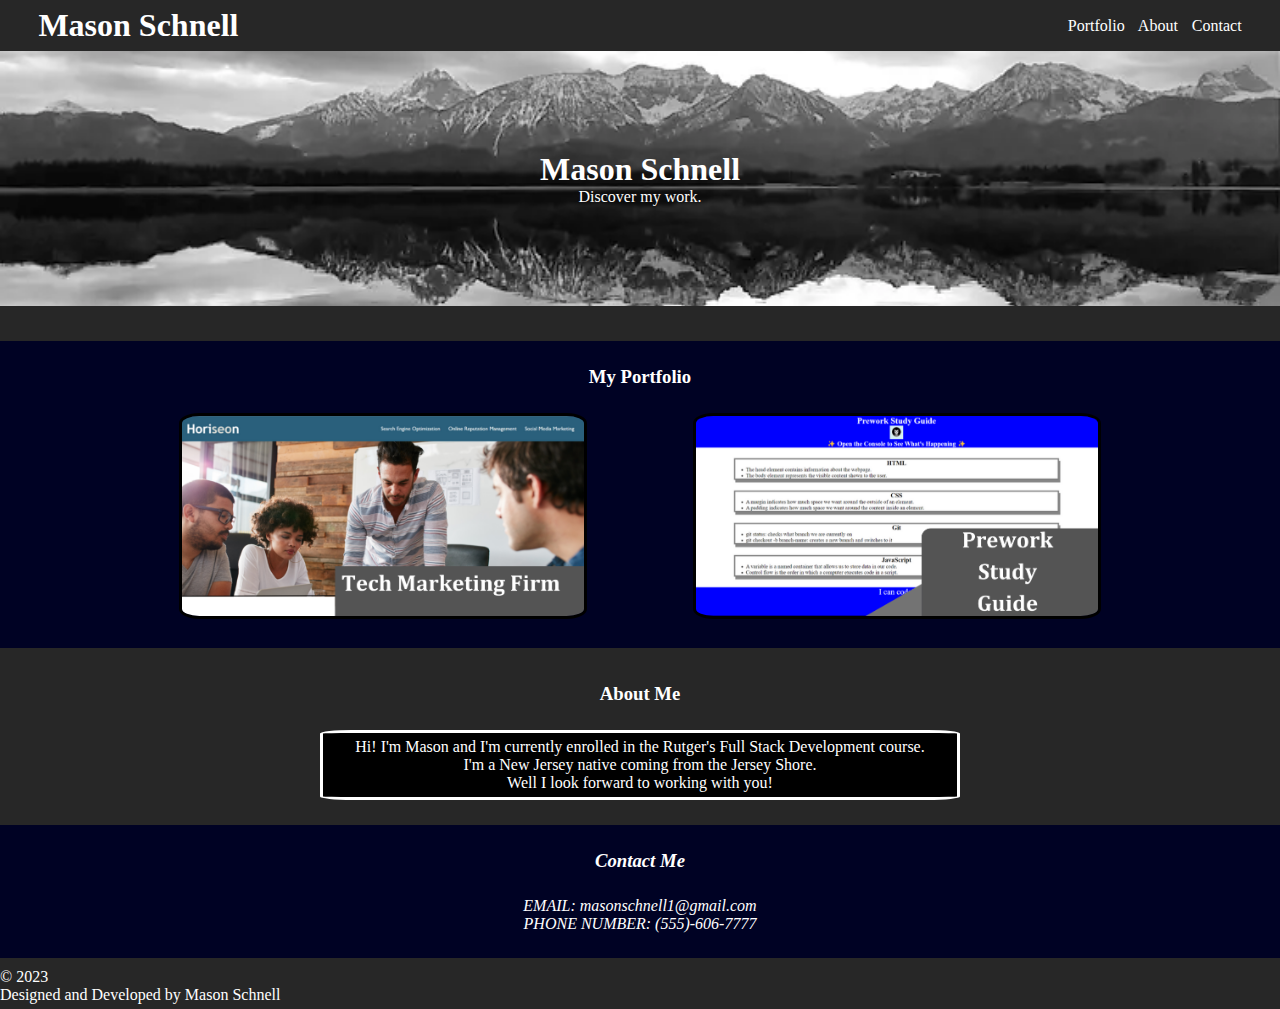
==== index.html @ 764709ef "Changed the buttons from input to an anchor with a photo" ====
<!DOCTYPE html>
<html lang="en">
    <head>
        <meta charset="UTF-8" />
        <meta name="viewport" content="width=device-width, initial-scale=1.0" />
        <title>Mason Schnell FS Dev</title>
        <link rel="stylesheet" href="./css/style.css" />
    </head>
    <body>
        <header>
            <h1>Mason Schnell</h1>
            <nav>
                <a href="#portfolio">Portfolio</a>
                <a href="#about-me">About</a>
                <a href="#contact-me">Contact</a>
            </nav>
        </header>

        <figure class="hero text-center">
            <h1>Mason Schnell</h1>
            <p>Discover my work.</p>
        </figure>

        <main class="portfolio text-center" id="portfolio">
            <h3>My Portfolio</h3>

            <section class="work">
                <a
                    target="_blank"
                    href="https://masonschnell.github.io/horiseon-challenge/"
                >
                    <img
                        src="./css/images/tech_marketing_firm.png"
                        alt="Tech Marketing Website"
                    />

                    <!-- <input
                        type="image"
                        src="./css/images/tech_marketing_firm.png"
                        alt="Image of website made for technological marketing firm."
                    /> -->
                </a>

                <a
                    target="_blank"
                    href="https://masonschnell.github.io/prework-study-guide/"
                >
                    <img
                        src="./css/images/prework_study_guide.png"
                        alt="Study Guide Website"
                    />
                    <!-- <input
                        type="image"
                        src="./css/images/prework_study_guide.png"
                        alt="Image of website made to collect notes from school."
                    /> -->
                </a>
            </section>
        </main>
        <h3 class="text-center" id="about-me">About Me</h3>
        <article class="about-me text-center">
            Hi! I'm Mason and I'm currently enrolled in the Rutger's Full Stack
            Development course. <br />
            I'm a New Jersey native coming from the Jersey Shore. <br />
            Well I look forward to working with you!
        </article>

        <address class="text-center" id="contact-me">
            <h3>Contact Me</h3>
            EMAIL: masonschnell1@gmail.com <br />
            PHONE NUMBER: (555)-606-7777
        </address>

        <footer>
            <p>&copy; 2023</p>
            <p>Designed and Developed by Mason Schnell</p>
        </footer>
    </body>
</html>
---- css/style.css ----
* {
    margin: 0;
    padding: 0;
    box-sizing: border-box;
    font-family: Cambria, Cochin, Georgia, Times, "Times New Roman", serif;
}

/* GLOBAL CLASSES */
.text-center {
    text-align: center;
}

.hero {
    /* background-image: linear-gradient(rgba(0, 0, 0, 0.5), rgba(0, 0, 0, 0.5)),
        url(https://picsum.photos/1200/800); */
    background-image: url(./images/mountain-background.png);
    background-size: cover;
    background-position: center;
    padding: 100px 0;
    color: white;
}

.portfolio {
    margin-top: 35px;
    margin-bottom: 35px;
}

.work {
    display: grid;
    grid-template-columns: 1fr 1fr;
    gap: 5px;
}

.about-me {
    width: 50%;
    height: auto;
    padding: 5px;
    border: 3px solid white;
    background-color: black;
    margin: 25px auto;
    color: white;
    border-radius: 5%;
}

/* CUSTOM STYLES */
a {
    color: white;
    text-decoration: none;
}

body {
    background-color: rgb(39, 39, 39);
}

header {
    background-color: rgb(39, 39, 39);
    padding: 7px 3%;
    display: flex;
    justify-content: space-between;
    align-items: center;
}

header h1 {
    color: white;
}

header nav a:not(:last-child) {
    margin-right: 10px;
}

h3 {
    margin-bottom: 25px;
    color: white;
}

main {
    background-color: rgb(0, 2, 36);
}

/* .about-me {
    background-color: black;
    color: white;
    margin: 30px auto 30px;
    display: flex;
    height: 50%;
    width: 50%;
} */

/* .about-me {
    width: 50%;
    height: auto;
    padding: 5px;
    border: 3px solid white;
    background-color: black;
    margin: 25px auto;
    color: white;
    border-radius: 5%;
} */

address {
    background-color: rgb(0, 2, 36);
    color: white;
    padding-top: 25px;
    padding-bottom: 25px;
}

input {
    border-radius: 5%;
    border-color: black;
    border-style: solid;
    border-width: 3px;
    /*  */
    width: 80%;
    height: auto;
}

input:hover {
    opacity: 0.3;
}

a img {
    border-radius: 5%;
    border-color: black;
    border-style: solid;
    border-width: 3px;
    /*  */
    width: 80%;
    height: auto;
}

a img:hover {
    opacity: 0.3;
}

/* MEDIA QUERIES */
@media (min-width: 750px) {
    .portfolio {
        padding: 25px 10%;
    }
}

footer {
    padding-top: 10px;
    padding-bottom: 5px;
    color: white;
}

/* Remove below when you take out contact.html */
/* #contact-form {
    display: flex;
    flex-direction: column;
    width: 350px;
    margin: 50px auto 0;
}

#contact-form h2 {
    color: white;
    text-align: center;
}

#contact-form > * {
    padding: 6px 10px;
    margin-bottom: 5px;
} */
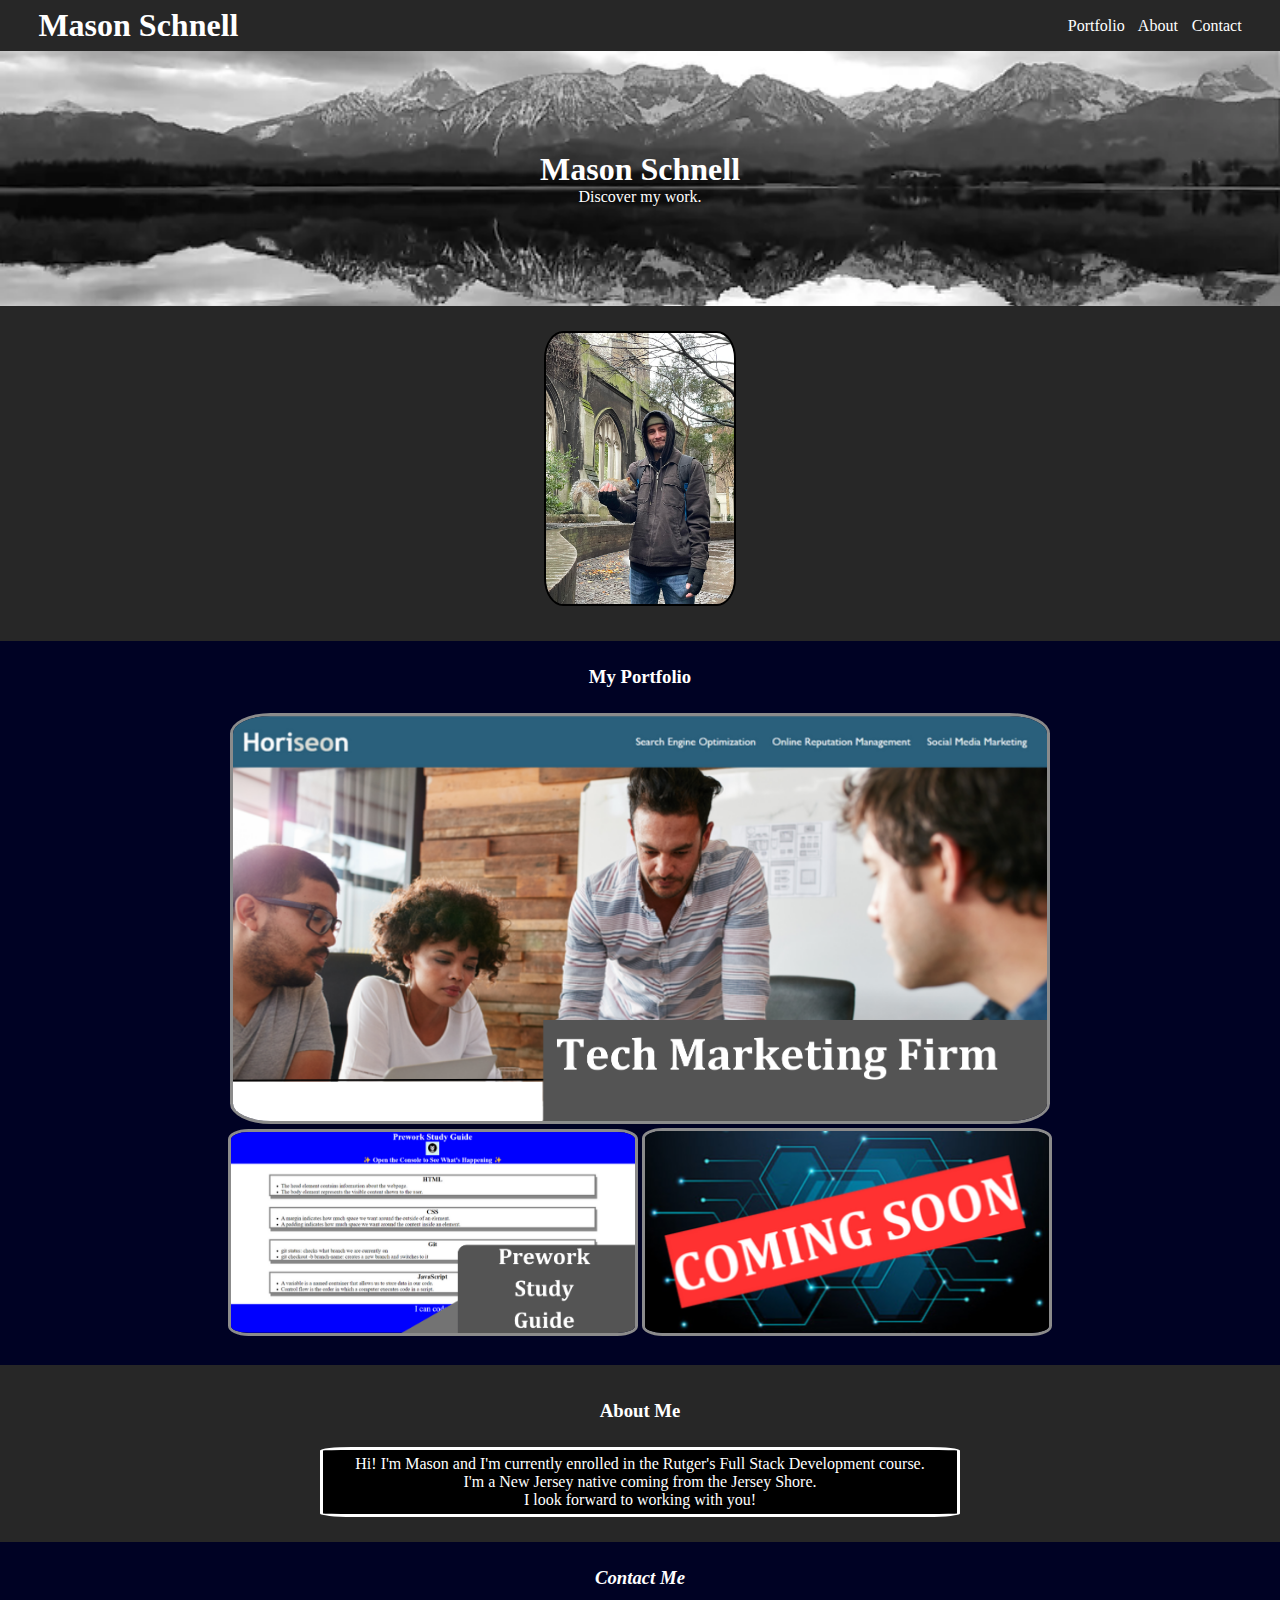
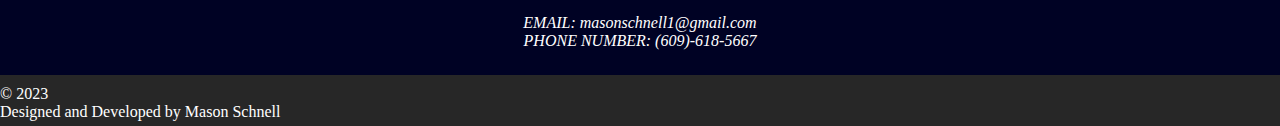
==== commit c3754cd2: "Removed some extra HTML files" ====
--- a/index.html
+++ b/index.html
@@ -21,54 +21,69 @@
             <p>Discover my work.</p>
         </figure>
 
+        <img
+            id="profile"
+            src="./css/images/ProfilePic.jpg"
+            alt="Photo of Mason Schnell"
+        />
+
         <main class="portfolio text-center" id="portfolio">
             <h3>My Portfolio</h3>
 
-            <section class="work">
-                <a
-                    target="_blank"
-                    href="https://masonschnell.github.io/horiseon-challenge/"
-                >
-                    <img
-                        src="./css/images/tech_marketing_firm.png"
-                        alt="Tech Marketing Website"
-                    />
+            <!--
+                Create a top level flex box for the two sections below
+                Make sure they are vertical/block so that your first section is on top of the second 
+             -->
+            <div>
+                <section class="flex">
+                    <a
+                        target="_blank"
+                        href="https://masonschnell.github.io/horiseon-challenge/"
+                    >
+                        <img
+                            src="./css/images/tech_marketing_firm.png"
+                            alt="Tech Marketing Website"
+                        />
+                    </a>
+                </section>
 
-                    <!-- <input
-                        type="image"
-                        src="./css/images/tech_marketing_firm.png"
-                        alt="Image of website made for technological marketing firm."
-                    /> -->
-                </a>
+                <!-- 
+                    turn this into a flex box
+                    Justify the content so that it is 'between' the margins of the parent and themselves
+                -->
+                <section class="flex-bottom">
+                    <a
+                        target="_blank"
+                        href="https://masonschnell.github.io/prework-study-guide/"
+                    >
+                        <img
+                            src="./css/images/prework_study_guide.png"
+                            alt="Study Guide Website"
+                        />
+                    </a>
 
-                <a
-                    target="_blank"
-                    href="https://masonschnell.github.io/prework-study-guide/"
-                >
-                    <img
-                        src="./css/images/prework_study_guide.png"
-                        alt="Study Guide Website"
-                    />
-                    <!-- <input
-                        type="image"
-                        src="./css/images/prework_study_guide.png"
-                        alt="Image of website made to collect notes from school."
-                    /> -->
-                </a>
-            </section>
+                    <a href="#" id="coming-soon">
+                        <img
+                            src="./css/images/COMING_SOON_2.png"
+                            alt="Placeholder Image"
+                        />
+                    </a>
+                </section>
+            </div>
         </main>
         <h3 class="text-center" id="about-me">About Me</h3>
+
         <article class="about-me text-center">
             Hi! I'm Mason and I'm currently enrolled in the Rutger's Full Stack
             Development course. <br />
             I'm a New Jersey native coming from the Jersey Shore. <br />
-            Well I look forward to working with you!
+            I look forward to working with you!
         </article>
 
         <address class="text-center" id="contact-me">
             <h3>Contact Me</h3>
             EMAIL: masonschnell1@gmail.com <br />
-            PHONE NUMBER: (555)-606-7777
+            PHONE NUMBER: (609)-618-5667
         </address>
 
         <footer>
--- a/css/style.css
+++ b/css/style.css
@@ -11,8 +11,6 @@
 }
 
 .hero {
-    /* background-image: linear-gradient(rgba(0, 0, 0, 0.5), rgba(0, 0, 0, 0.5)),
-        url(https://picsum.photos/1200/800); */
     background-image: url(./images/mountain-background.png);
     background-size: cover;
     background-position: center;
@@ -25,12 +23,6 @@
     margin-bottom: 35px;
 }
 
-.work {
-    display: grid;
-    grid-template-columns: 1fr 1fr;
-    gap: 5px;
-}
-
 .about-me {
     width: 50%;
     height: auto;
@@ -40,6 +32,28 @@
     margin: 25px auto;
     color: white;
     border-radius: 5%;
+}
+
+.flex {
+    display: vertical/block;
+}
+
+.flex-bottom img {
+    display: inline;
+    width: 40%;
+    height: auto;
+}
+
+/* IDs */
+#profile {
+    display: block;
+    margin-left: auto;
+    margin-top: 25px;
+    margin-right: auto;
+    width: 15%;
+    height: 15%;
+    border: 2px solid black;
+    border-radius: 10%;
 }
 
 /* CUSTOM STYLES */
@@ -77,26 +91,6 @@
     background-color: rgb(0, 2, 36);
 }
 
-/* .about-me {
-    background-color: black;
-    color: white;
-    margin: 30px auto 30px;
-    display: flex;
-    height: 50%;
-    width: 50%;
-} */
-
-/* .about-me {
-    width: 50%;
-    height: auto;
-    padding: 5px;
-    border: 3px solid white;
-    background-color: black;
-    margin: 25px auto;
-    color: white;
-    border-radius: 5%;
-} */
-
 address {
     background-color: rgb(0, 2, 36);
     color: white;
@@ -104,26 +98,11 @@
     padding-bottom: 25px;
 }
 
-input {
+a img {
     border-radius: 5%;
-    border-color: black;
+    border-color: rgb(139, 139, 139);
     border-style: solid;
     border-width: 3px;
-    /*  */
-    width: 80%;
-    height: auto;
-}
-
-input:hover {
-    opacity: 0.3;
-}
-
-a img {
-    border-radius: 5%;
-    border-color: black;
-    border-style: solid;
-    border-width: 3px;
-    /*  */
     width: 80%;
     height: auto;
 }
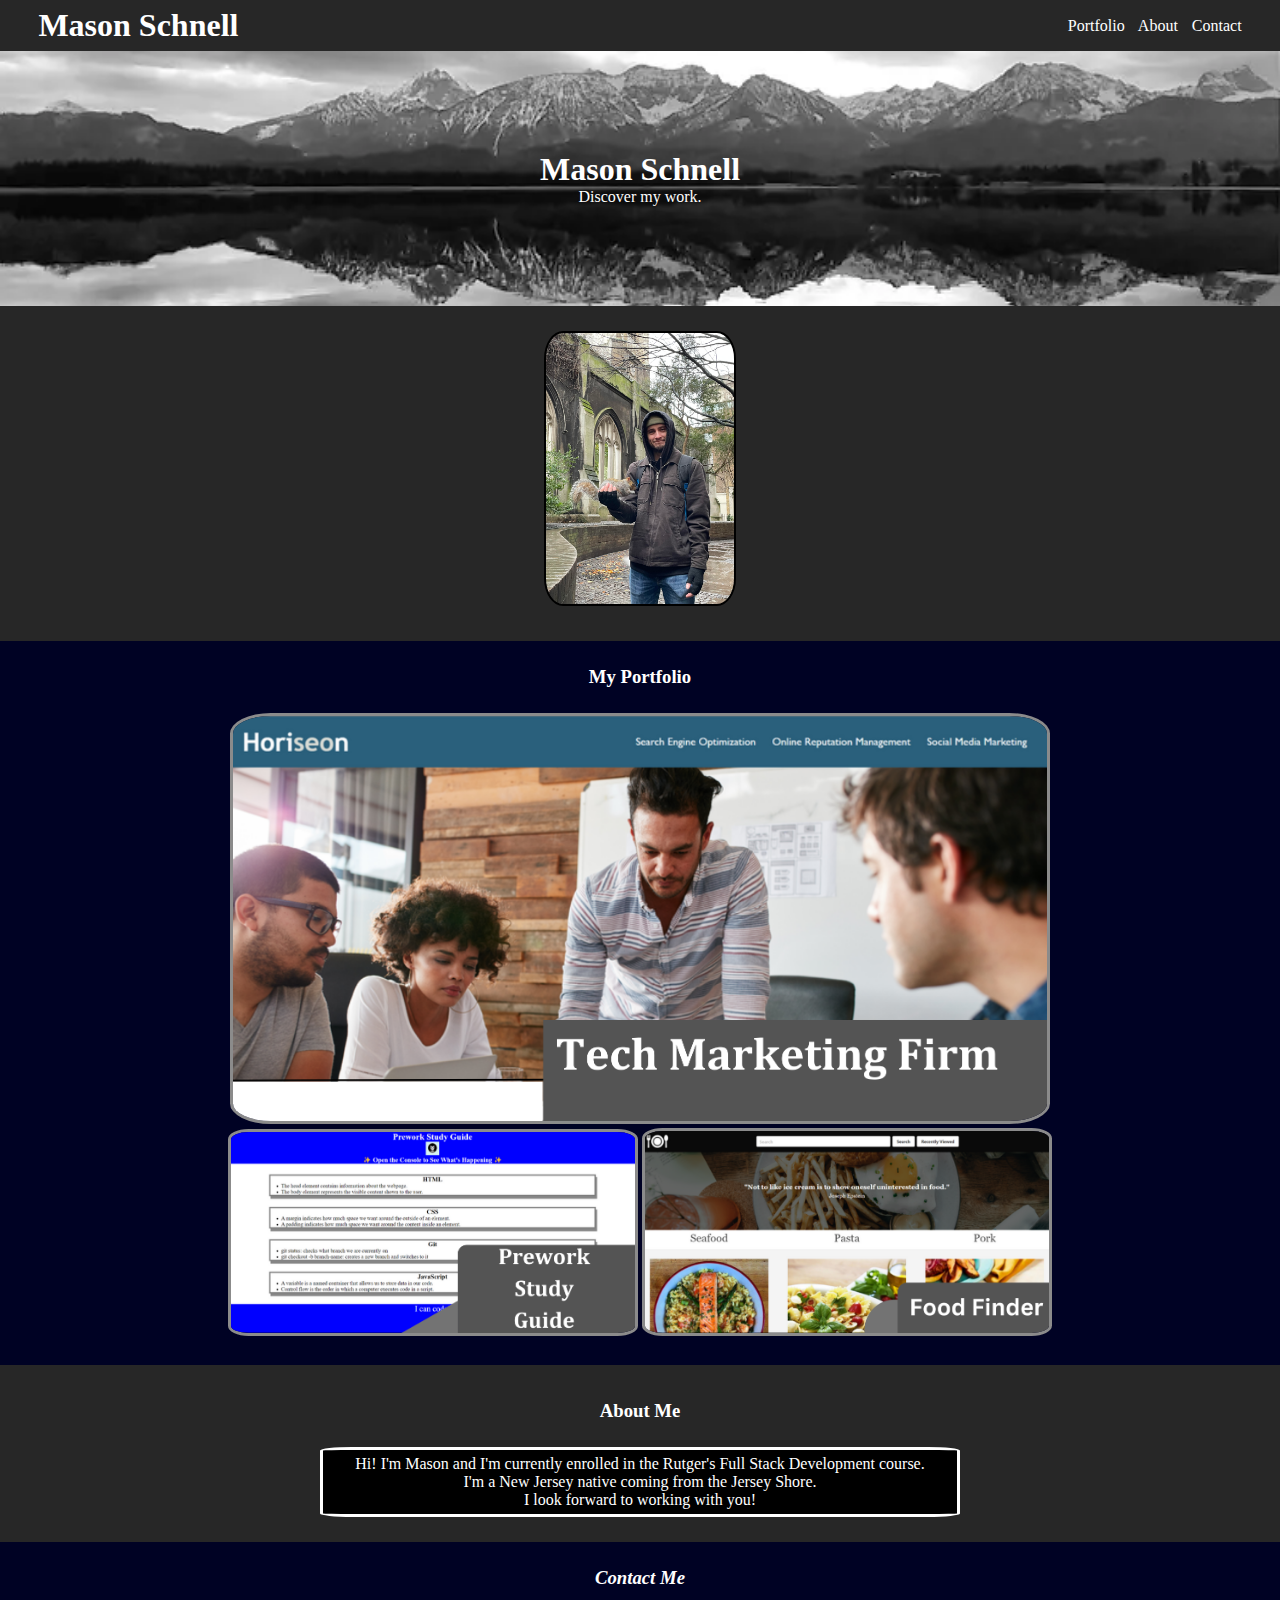
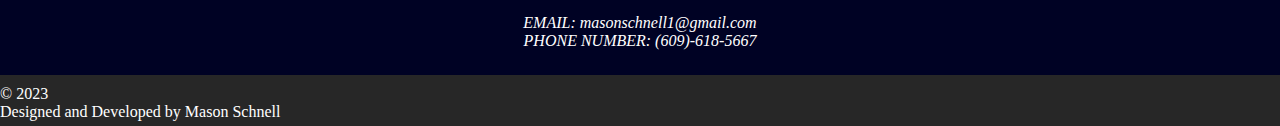
==== commit 6af6a7fc: "Added food finder app to the webpage" ====
--- a/index.html
+++ b/index.html
@@ -7,6 +7,7 @@
         <link rel="stylesheet" href="./css/style.css" />
     </head>
     <body>
+        <!-- Header & Navigation Bar -->
         <header>
             <h1>Mason Schnell</h1>
             <nav>
@@ -16,61 +17,63 @@
             </nav>
         </header>
 
+        <!-- Title -->
         <figure class="hero text-center">
             <h1>Mason Schnell</h1>
             <p>Discover my work.</p>
         </figure>
 
+        <!-- Profile Picture -->
         <img
             id="profile"
             src="./css/images/ProfilePic.jpg"
             alt="Photo of Mason Schnell"
         />
 
+        <!-- Portfolio -->
         <main class="portfolio text-center" id="portfolio">
             <h3>My Portfolio</h3>
 
-            <!--
-                Create a top level flex box for the two sections below
-                Make sure they are vertical/block so that your first section is on top of the second 
-             -->
-            <div>
-                <section class="flex">
-                    <a
-                        target="_blank"
-                        href="https://masonschnell.github.io/horiseon-challenge/"
-                    >
-                        <img
-                            src="./css/images/tech_marketing_firm.png"
-                            alt="Tech Marketing Website"
-                        />
-                    </a>
-                </section>
+            <!-- Application Buttons -->
 
-                <!-- 
-                    turn this into a flex box
-                    Justify the content so that it is 'between' the margins of the parent and themselves
-                -->
-                <section class="flex-bottom">
-                    <a
-                        target="_blank"
-                        href="https://masonschnell.github.io/prework-study-guide/"
-                    >
-                        <img
-                            src="./css/images/prework_study_guide.png"
-                            alt="Study Guide Website"
-                        />
-                    </a>
+            <!-- Top App Button -->
+            <section class="flex">
+                <a
+                    target="_blank"
+                    href="https://masonschnell.github.io/horiseon-challenge/"
+                >
+                    <img
+                        src="./css/images/tech_marketing_firm.png"
+                        alt="Technological Marketing Website"
+                    />
+                </a>
+            </section>
 
-                    <a href="#" id="coming-soon">
-                        <img
-                            src="./css/images/COMING_SOON_2.png"
-                            alt="Placeholder Image"
-                        />
-                    </a>
-                </section>
-            </div>
+            <!-- Bottom App Buttons -->
+            <section class="flex-bottom">
+                <a
+                    target="_blank"
+                    href="https://masonschnell.github.io/prework-study-guide/"
+                >
+                    <img
+                        src="./css/images/prework_study_guide.png"
+                        alt="Study Guide Website"
+                    />
+                </a>
+
+                <a
+                    target="_blank"
+                    href="https://sharktank3800.github.io/recipe_finder/"
+                >
+                    <img
+                        src="./css/images/Food Finder.png"
+                        alt="Food Finder Website"
+                    />
+                </a>
+            </section>
         </main>
+
+        <!-- About Me -->
         <h3 class="text-center" id="about-me">About Me</h3>
 
         <article class="about-me text-center">
@@ -80,6 +83,7 @@
             I look forward to working with you!
         </article>
 
+        <!-- Contact Me -->
         <address class="text-center" id="contact-me">
             <h3>Contact Me</h3>
             EMAIL: masonschnell1@gmail.com <br />
--- a/css/style.css
+++ b/css/style.css
@@ -1,3 +1,4 @@
+/* Basic Styles */
 * {
     margin: 0;
     padding: 0;
@@ -6,10 +7,13 @@
 }
 
 /* GLOBAL CLASSES */
+
+/* Center text */
 .text-center {
     text-align: center;
 }
 
+/* Hero Styles */
 .hero {
     background-image: url(./images/mountain-background.png);
     background-size: cover;
@@ -18,11 +22,20 @@
     color: white;
 }
 
+/* Portfolio Styles */
 .portfolio {
     margin-top: 35px;
     margin-bottom: 35px;
 }
 
+/* Styles for the bottom two application images */
+.flex-bottom img {
+    display: inline;
+    width: 40%;
+    height: auto;
+}
+
+/* About Me Section Style */
 .about-me {
     width: 50%;
     height: auto;
@@ -32,16 +45,6 @@
     margin: 25px auto;
     color: white;
     border-radius: 5%;
-}
-
-.flex {
-    display: vertical/block;
-}
-
-.flex-bottom img {
-    display: inline;
-    width: 40%;
-    height: auto;
 }
 
 /* IDs */
@@ -57,15 +60,19 @@
 }
 
 /* CUSTOM STYLES */
+
+/* Link Styles */
 a {
     color: white;
     text-decoration: none;
 }
 
+/* Body Styles */
 body {
     background-color: rgb(39, 39, 39);
 }
 
+/* Header Styles */
 header {
     background-color: rgb(39, 39, 39);
     padding: 7px 3%;
@@ -74,23 +81,29 @@
     align-items: center;
 }
 
+/* Heading in Header Styles */
 header h1 {
     color: white;
 }
 
+/* Header Navigation Styles */
+/* Rightmost nav button wont have a right margin */
 header nav a:not(:last-child) {
     margin-right: 10px;
 }
 
+/* H3 Styles */
 h3 {
     margin-bottom: 25px;
     color: white;
 }
 
+/* Main Content Styles */
 main {
     background-color: rgb(0, 2, 36);
 }
 
+/* Address Styles */
 address {
     background-color: rgb(0, 2, 36);
     color: white;
@@ -98,6 +111,7 @@
     padding-bottom: 25px;
 }
 
+/* Images styles in links */
 a img {
     border-radius: 5%;
     border-color: rgb(139, 139, 139);
@@ -107,6 +121,7 @@
     height: auto;
 }
 
+/* Hover effect for images in links */
 a img:hover {
     opacity: 0.3;
 }
@@ -118,26 +133,9 @@
     }
 }
 
+/* Footer Styles */
 footer {
     padding-top: 10px;
     padding-bottom: 5px;
     color: white;
 }
-
-/* Remove below when you take out contact.html */
-/* #contact-form {
-    display: flex;
-    flex-direction: column;
-    width: 350px;
-    margin: 50px auto 0;
-}
-
-#contact-form h2 {
-    color: white;
-    text-align: center;
-}
-
-#contact-form > * {
-    padding: 6px 10px;
-    margin-bottom: 5px;
-} */
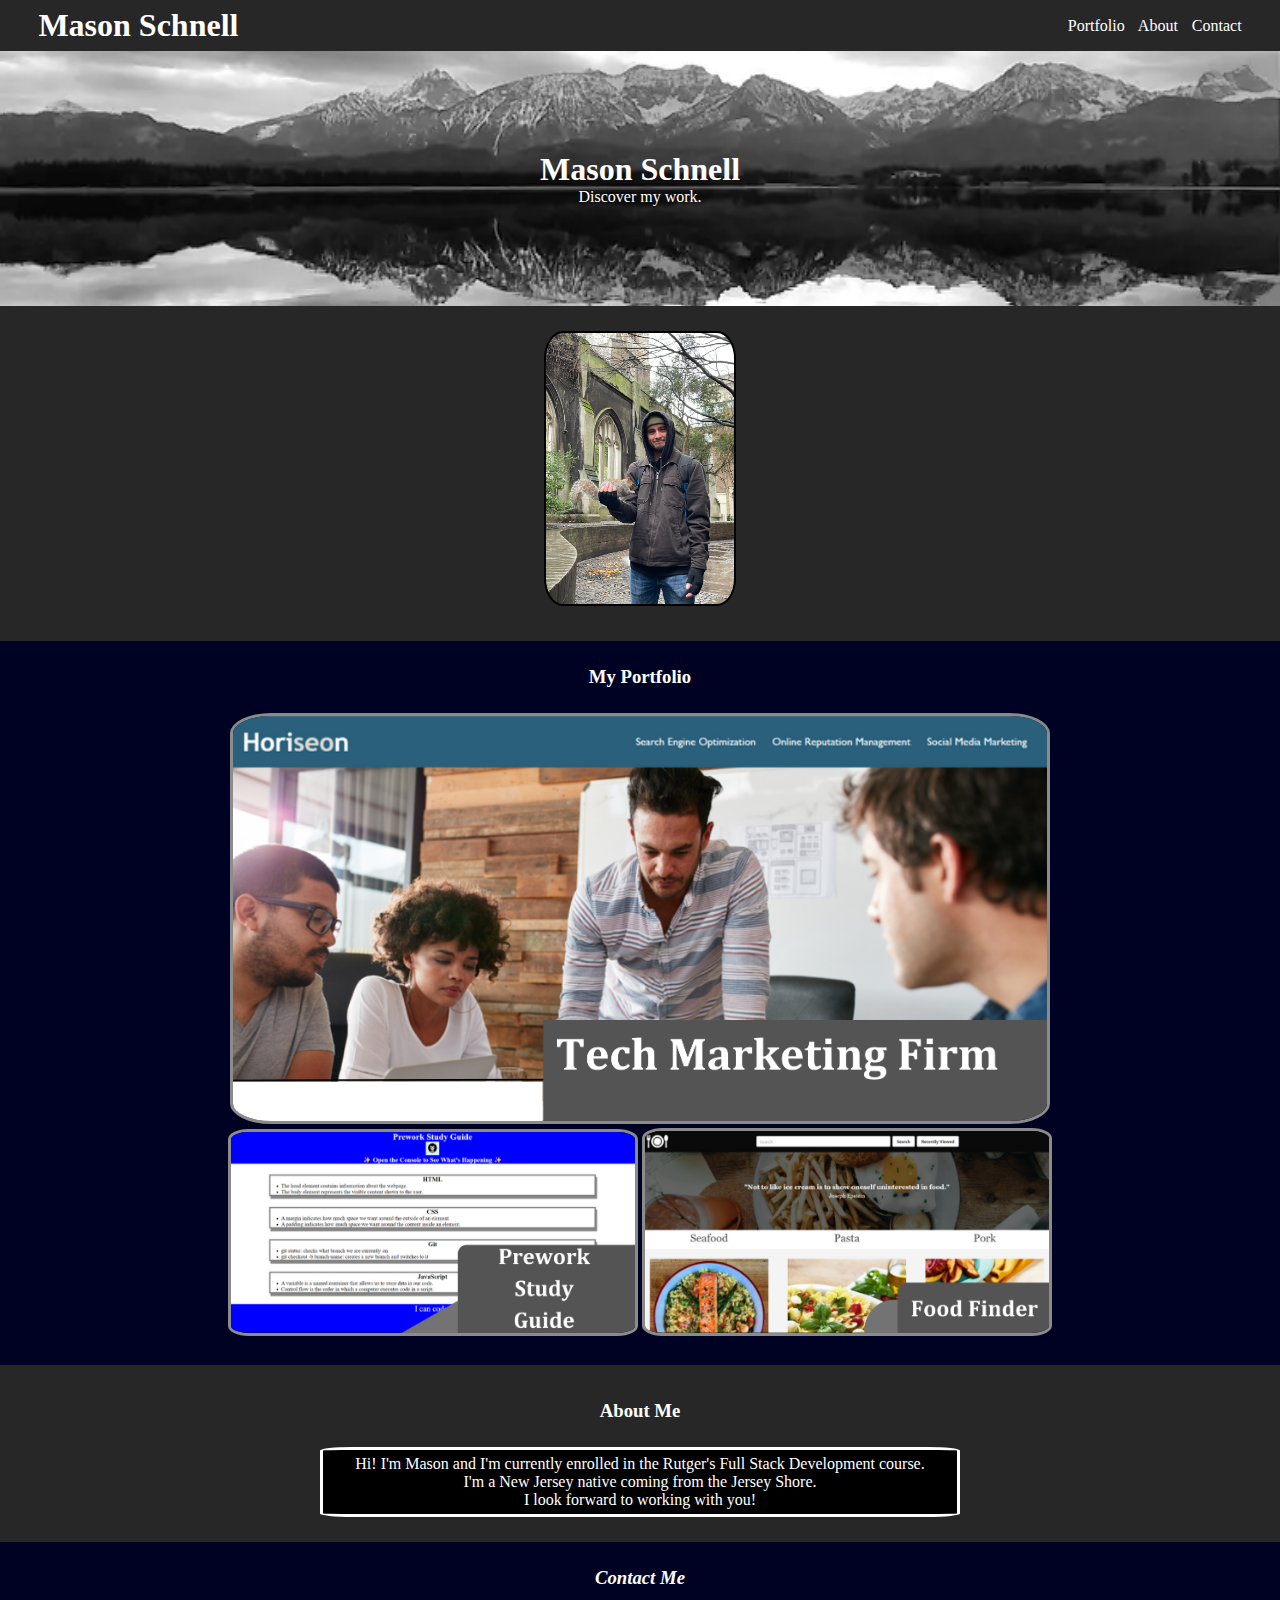
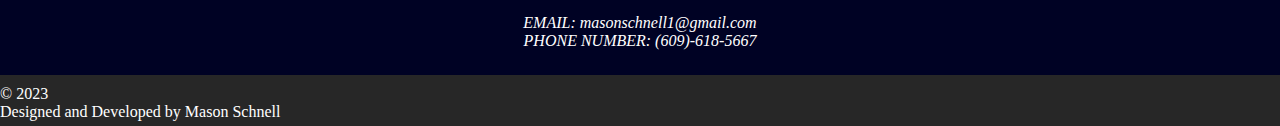
==== commit 07d2e31a: "Adjusted README links" ====
--- a/index.html
+++ b/index.html
@@ -66,7 +66,7 @@
                     href="https://sharktank3800.github.io/recipe_finder/"
                 >
                     <img
-                        src="./css/images/Food Finder.png"
+                        src="./css/images/FoodFinder(2).png"
                         alt="Food Finder Website"
                     />
                 </a>
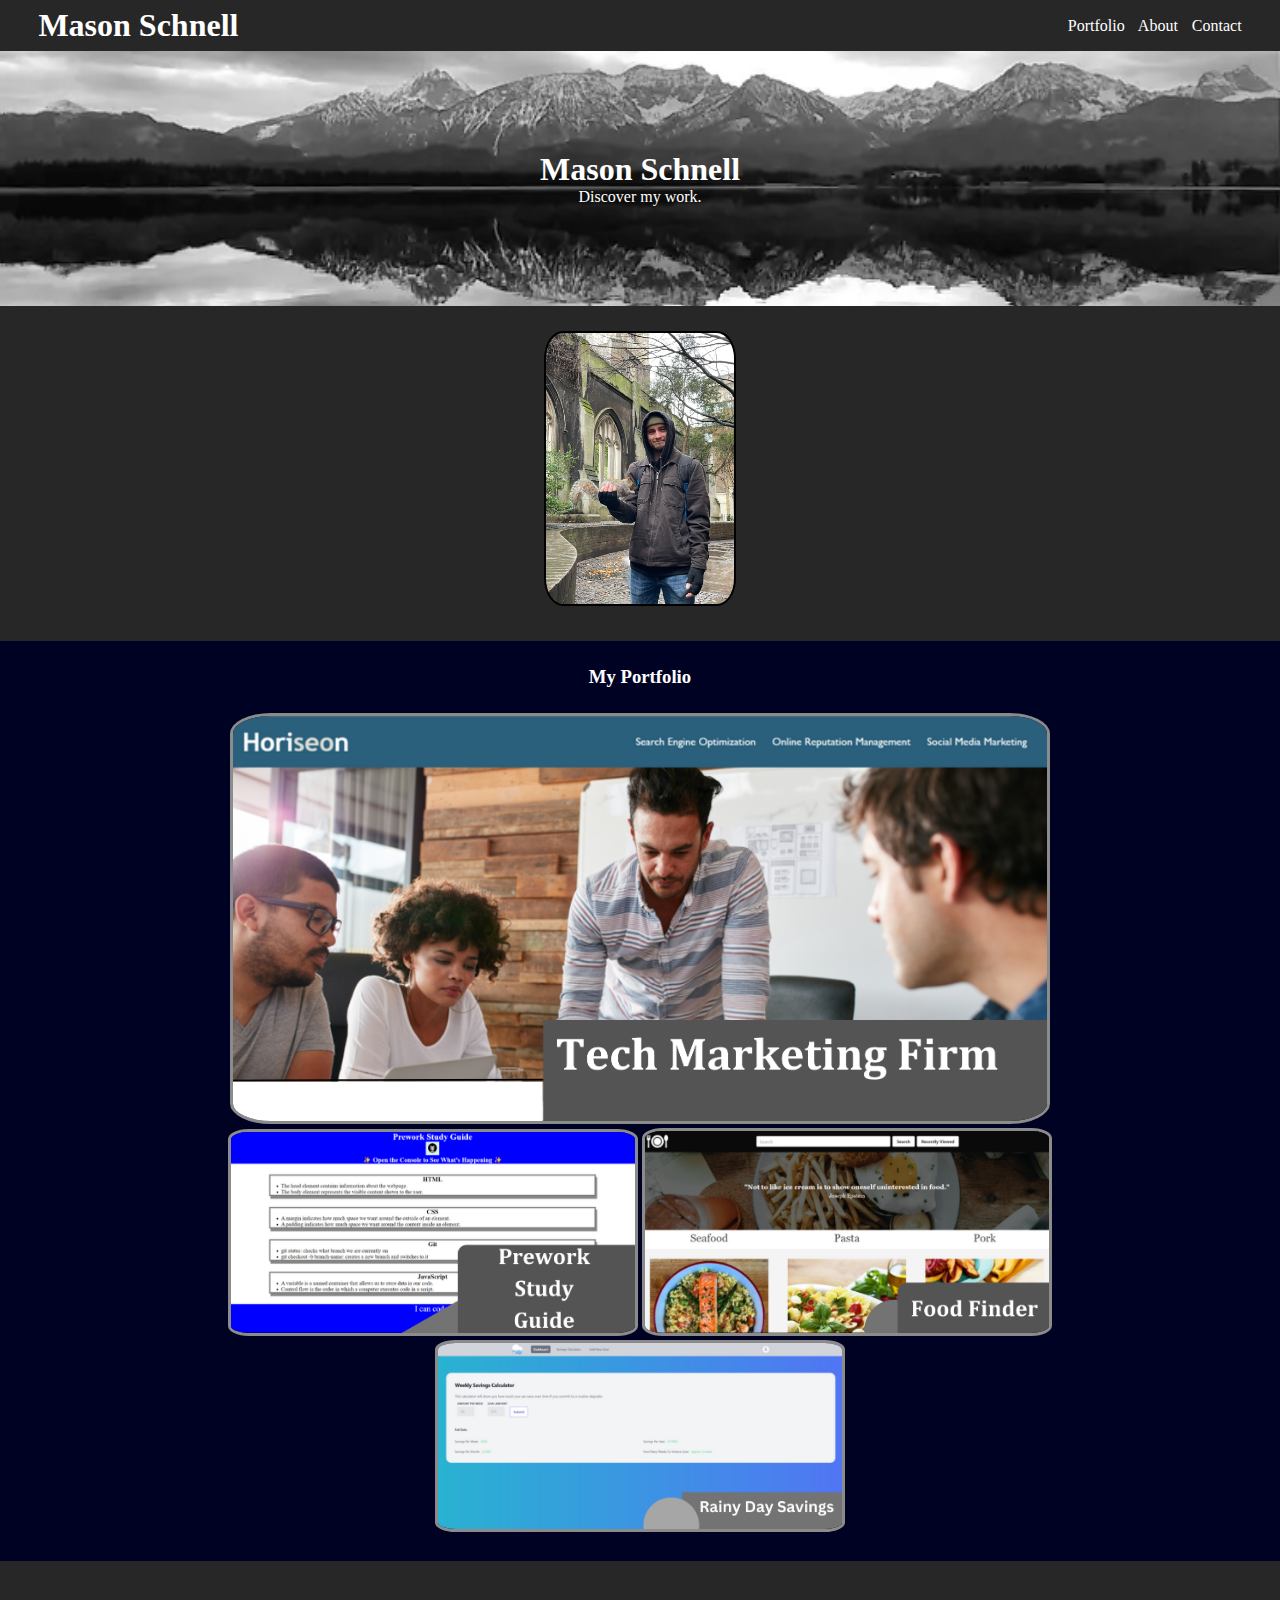
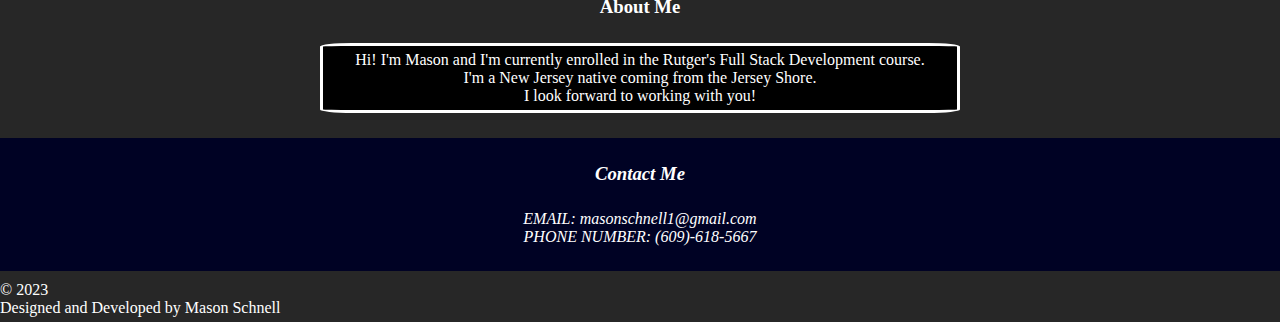
==== commit 22fb0530: "Added Rainy Day Savings to portfolio" ====
--- a/index.html
+++ b/index.html
@@ -70,6 +70,16 @@
                         alt="Food Finder Website"
                     />
                 </a>
+
+                <a
+                    target="_blank"
+                    href="https://warm-sierra-48394-43a7b3f089e9.herokuapp.com/"
+                >
+                    <img
+                        src="./css/images/RainyDaySavings.png"
+                        alt="Rainy Day Savings"
+                    />
+                </a>
             </section>
         </main>
 
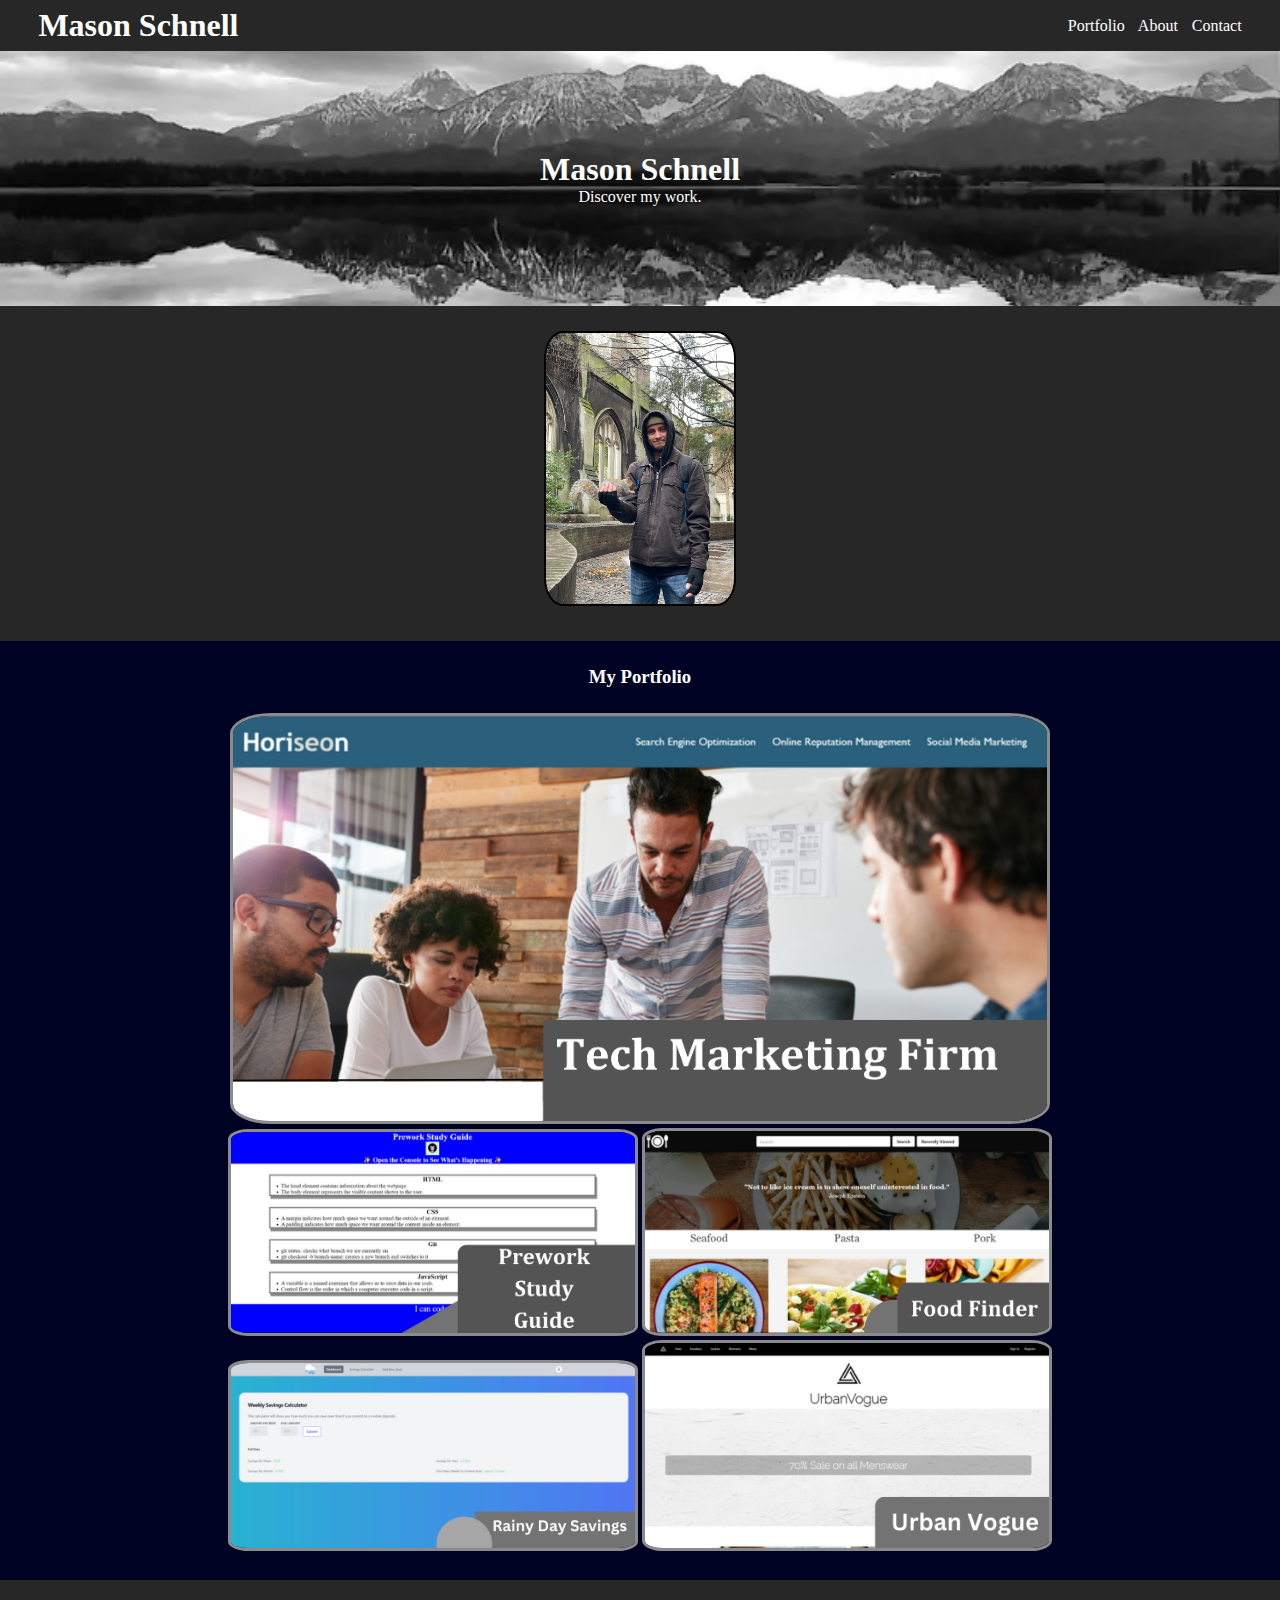
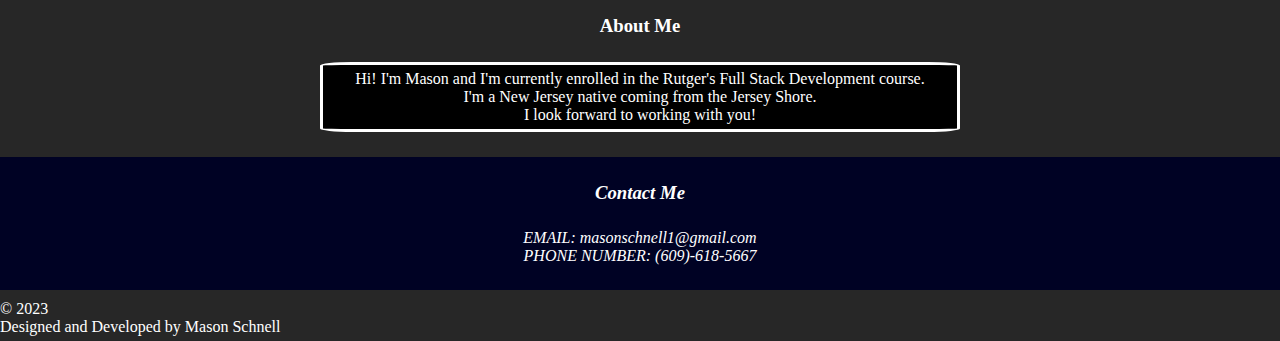
==== commit 080f0f18: "Added Urban Vogue project" ====
--- a/index.html
+++ b/index.html
@@ -1,108 +1,108 @@
 <!DOCTYPE html>
 <html lang="en">
-    <head>
-        <meta charset="UTF-8" />
-        <meta name="viewport" content="width=device-width, initial-scale=1.0" />
-        <title>Mason Schnell FS Dev</title>
-        <link rel="stylesheet" href="./css/style.css" />
-    </head>
-    <body>
-        <!-- Header & Navigation Bar -->
-        <header>
-            <h1>Mason Schnell</h1>
-            <nav>
-                <a href="#portfolio">Portfolio</a>
-                <a href="#about-me">About</a>
-                <a href="#contact-me">Contact</a>
-            </nav>
-        </header>
+  <head>
+    <meta charset="UTF-8" />
+    <meta name="viewport" content="width=device-width, initial-scale=1.0" />
+    <title>Mason Schnell FS Dev</title>
+    <link rel="stylesheet" href="./css/style.css" />
+  </head>
+  <body>
+    <!-- Header & Navigation Bar -->
+    <header>
+      <h1>Mason Schnell</h1>
+      <nav>
+        <a href="#portfolio">Portfolio</a>
+        <a href="#about-me">About</a>
+        <a href="#contact-me">Contact</a>
+      </nav>
+    </header>
 
-        <!-- Title -->
-        <figure class="hero text-center">
-            <h1>Mason Schnell</h1>
-            <p>Discover my work.</p>
-        </figure>
+    <!-- Title -->
+    <figure class="hero text-center">
+      <h1>Mason Schnell</h1>
+      <p>Discover my work.</p>
+    </figure>
 
-        <!-- Profile Picture -->
-        <img
-            id="profile"
-            src="./css/images/ProfilePic.jpg"
-            alt="Photo of Mason Schnell"
-        />
+    <!-- Profile Picture -->
+    <img
+      id="profile"
+      src="./css/images/ProfilePic.jpg"
+      alt="Photo of Mason Schnell"
+    />
 
-        <!-- Portfolio -->
-        <main class="portfolio text-center" id="portfolio">
-            <h3>My Portfolio</h3>
+    <!-- Portfolio -->
+    <main class="portfolio text-center" id="portfolio">
+      <h3>My Portfolio</h3>
 
-            <!-- Application Buttons -->
+      <!-- Application Buttons -->
 
-            <!-- Top App Button -->
-            <section class="flex">
-                <a
-                    target="_blank"
-                    href="https://masonschnell.github.io/horiseon-challenge/"
-                >
-                    <img
-                        src="./css/images/tech_marketing_firm.png"
-                        alt="Technological Marketing Website"
-                    />
-                </a>
-            </section>
+      <!-- Top App Button -->
+      <section class="flex">
+        <a
+          target="_blank"
+          href="https://masonschnell.github.io/horiseon-challenge/"
+        >
+          <img
+            src="./css/images/tech_marketing_firm.png"
+            alt="Technological Marketing Website"
+          />
+        </a>
+      </section>
 
-            <!-- Bottom App Buttons -->
-            <section class="flex-bottom">
-                <a
-                    target="_blank"
-                    href="https://masonschnell.github.io/prework-study-guide/"
-                >
-                    <img
-                        src="./css/images/prework_study_guide.png"
-                        alt="Study Guide Website"
-                    />
-                </a>
+      <!-- Bottom App Buttons -->
+      <section class="flex-bottom">
+        <a
+          target="_blank"
+          href="https://masonschnell.github.io/prework-study-guide/"
+        >
+          <img
+            src="./css/images/prework_study_guide.png"
+            alt="Study Guide Website"
+          />
+        </a>
 
-                <a
-                    target="_blank"
-                    href="https://sharktank3800.github.io/recipe_finder/"
-                >
-                    <img
-                        src="./css/images/FoodFinder(2).png"
-                        alt="Food Finder Website"
-                    />
-                </a>
+        <a
+          target="_blank"
+          href="https://sharktank3800.github.io/recipe_finder/"
+        >
+          <img src="./css/images/FoodFinder(2).png" alt="Food Finder Website" />
+        </a>
 
-                <a
-                    target="_blank"
-                    href="https://warm-sierra-48394-43a7b3f089e9.herokuapp.com/"
-                >
-                    <img
-                        src="./css/images/RainyDaySavings.png"
-                        alt="Rainy Day Savings"
-                    />
-                </a>
-            </section>
-        </main>
+        <a
+          target="_blank"
+          href="https://warm-sierra-48394-43a7b3f089e9.herokuapp.com/"
+        >
+          <img src="./css/images/RainyDaySavings.png" alt="Rainy Day Savings" />
+        </a>
+        <a
+          target="_blank"
+          href="https://urban-vogue-pj3-a02ec0642fcf.herokuapp.com/"
+        >
+          <img src="./css/images/Urban Vogue (1).png" alt="Rainy Day Savings" />
+        </a>
+      </section>
+    </main>
 
-        <!-- About Me -->
-        <h3 class="text-center" id="about-me">About Me</h3>
+    <!-- About Me -->
+    <h3 class="text-center" id="about-me">About Me</h3>
 
-        <article class="about-me text-center">
-            Hi! I'm Mason and I'm currently enrolled in the Rutger's Full Stack
-            Development course. <br />
-            I'm a New Jersey native coming from the Jersey Shore. <br />
-            I look forward to working with you!
-        </article>
+    <article class="about-me text-center">
+      Hi! I'm Mason and I'm currently enrolled in the Rutger's Full Stack
+      Development course. <br />
+      I'm a New Jersey native coming from the Jersey Shore. <br />
+      I look forward to working with you!
+    </article>
 
-        <!-- Contact Me -->
-        <address class="text-center" id="contact-me">
-            <h3>Contact Me</h3>
-            EMAIL: masonschnell1@gmail.com <br />
-            PHONE NUMBER: (609)-618-5667
-        </address>
+    <!-- Contact Me -->
+    <address class="text-center" id="contact-me">
+      <h3>Contact Me</h3>
+      EMAIL: masonschnell1@gmail.com <br />
+      PHONE NUMBER: (609)-618-5667
+    </address>
 
-        <footer>
-            <p>&copy; 2023</p>
-            <p>Designed and Developed by Mason Schnell</p>
-        </footer>
-    </body>
+    <footer>
+      <p>&copy; 2023</p>
+      <p>Designed and Developed by Mason Schnell</p>
+    </footer>
+  </body>
 </html>
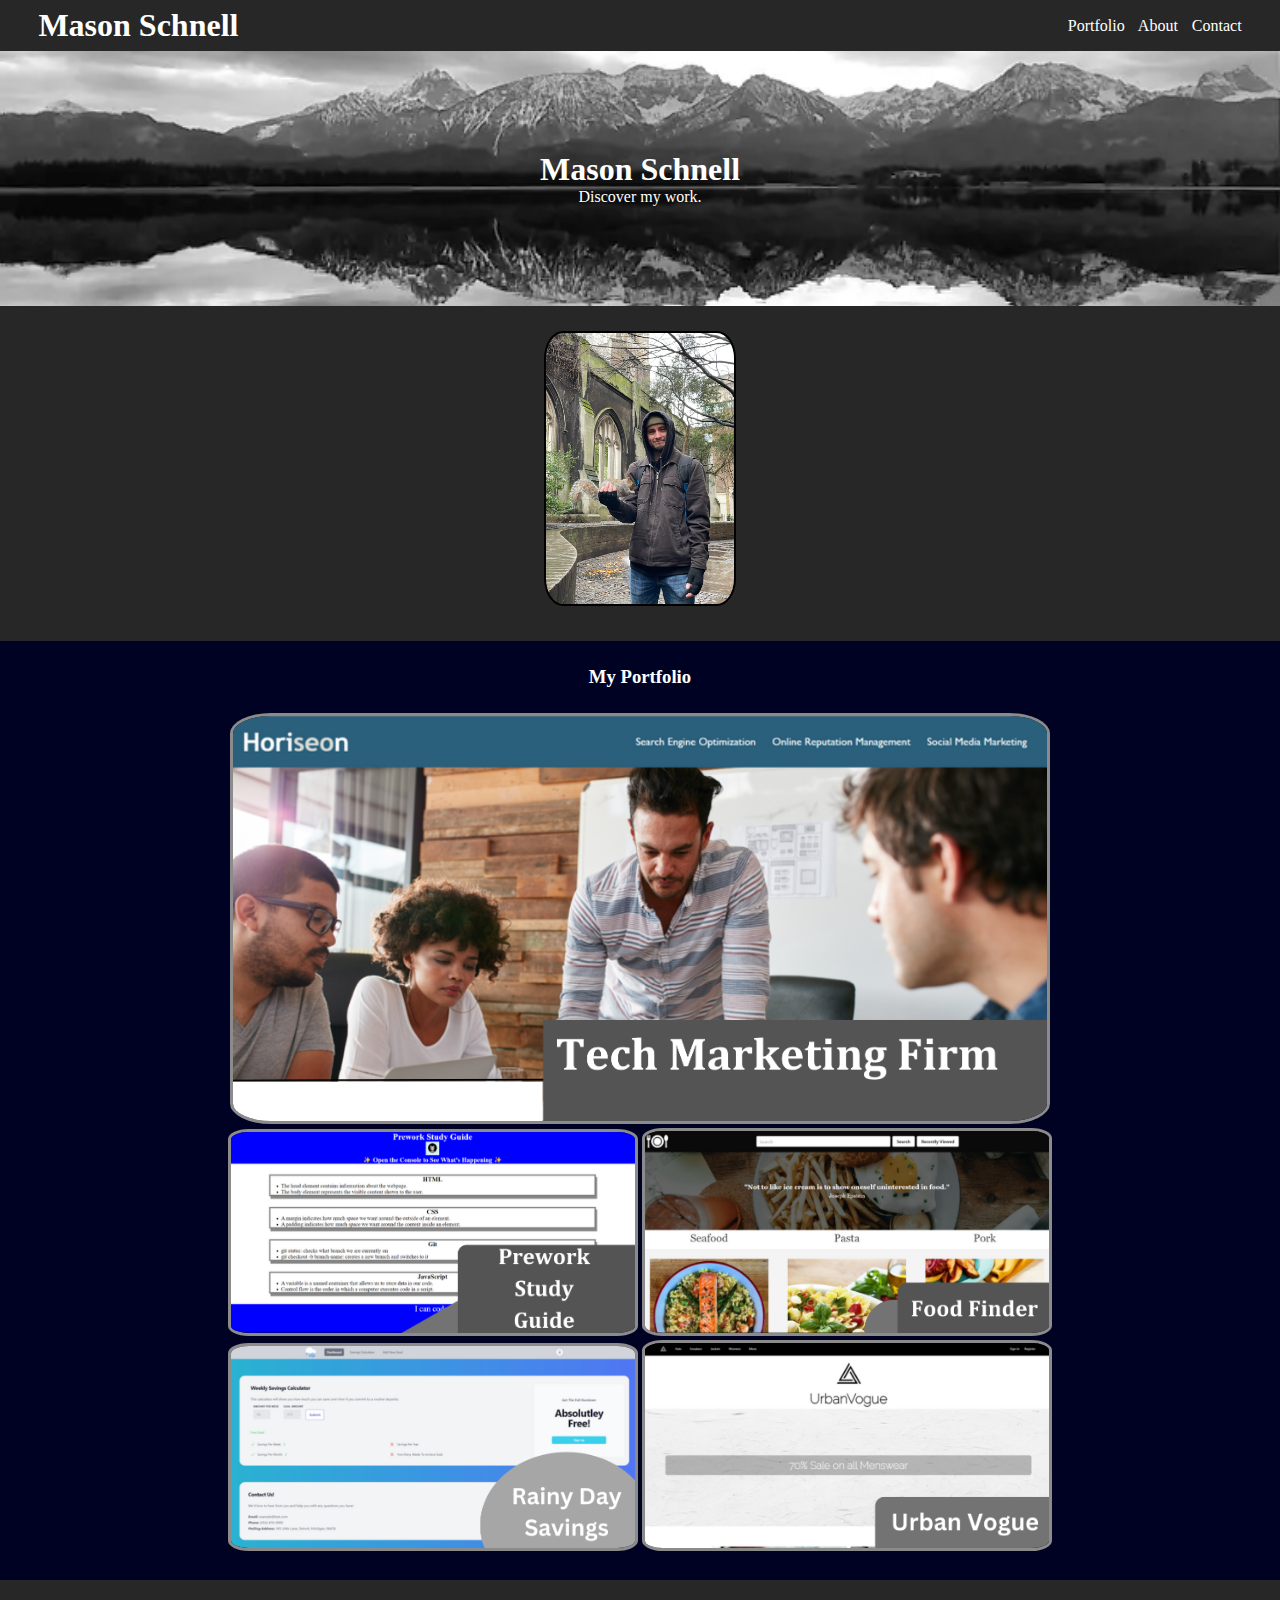
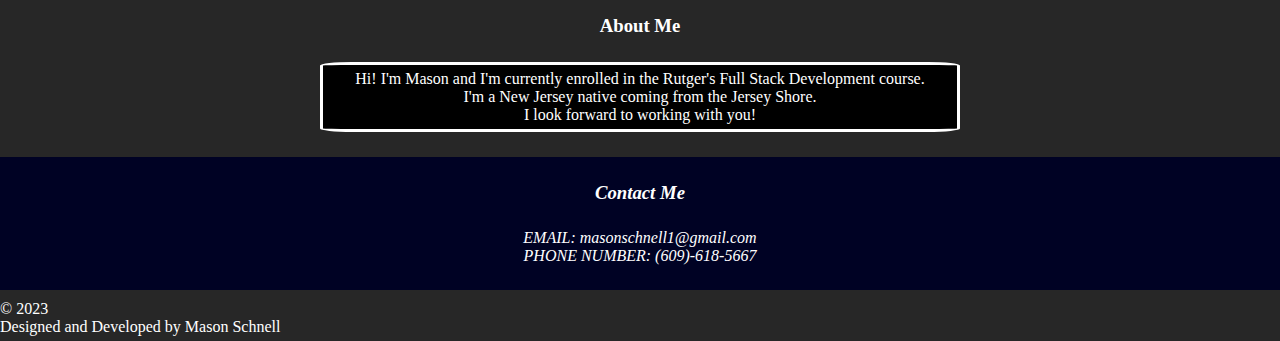
==== commit 0bab7721: "Fixed Rainy Day Savings pic" ====
--- a/index.html
+++ b/index.html
@@ -72,7 +72,10 @@
           target="_blank"
           href="https://warm-sierra-48394-43a7b3f089e9.herokuapp.com/"
         >
-          <img src="./css/images/RainyDaySavings.png" alt="Rainy Day Savings" />
+          <img
+            src="./css/images/Rainy Day Savings (2).png"
+            alt="Rainy Day Savings"
+          />
         </a>
         <a
           target="_blank"
--- a/css/style.css
+++ b/css/style.css
@@ -1,141 +1,142 @@
 /* Basic Styles */
 * {
-    margin: 0;
-    padding: 0;
-    box-sizing: border-box;
-    font-family: Cambria, Cochin, Georgia, Times, "Times New Roman", serif;
+  margin: 0;
+  padding: 0;
+  box-sizing: border-box;
+  font-family: Cambria, Cochin, Georgia, Times, "Times New Roman", serif;
 }
 
 /* GLOBAL CLASSES */
 
 /* Center text */
 .text-center {
-    text-align: center;
+  text-align: center;
 }
 
 /* Hero Styles */
 .hero {
-    background-image: url(./images/mountain-background.png);
-    background-size: cover;
-    background-position: center;
-    padding: 100px 0;
-    color: white;
+  background-image: url(./images/mountain-background.png);
+  background-size: cover;
+  background-position: center;
+  padding: 100px 0;
+  color: white;
 }
 
 /* Portfolio Styles */
 .portfolio {
-    margin-top: 35px;
-    margin-bottom: 35px;
+  margin-top: 35px;
+  margin-bottom: 35px;
 }
 
 /* Styles for the bottom two application images */
 .flex-bottom img {
-    display: inline;
-    width: 40%;
-    height: auto;
+  display: inline;
+  width: 40%;
+  height: auto;
 }
 
 /* About Me Section Style */
 .about-me {
-    width: 50%;
-    height: auto;
-    padding: 5px;
-    border: 3px solid white;
-    background-color: black;
-    margin: 25px auto;
-    color: white;
-    border-radius: 5%;
+  width: 50%;
+  height: auto;
+  padding: 5px;
+  border: 3px solid white;
+  background-color: black;
+  margin: 25px auto;
+  color: white;
+  border-radius: 5%;
 }
 
 /* IDs */
 #profile {
-    display: block;
-    margin-left: auto;
-    margin-top: 25px;
-    margin-right: auto;
-    width: 15%;
-    height: 15%;
-    border: 2px solid black;
-    border-radius: 10%;
+  display: block;
+  margin-left: auto;
+  margin-top: 25px;
+  margin-right: auto;
+  width: 15%;
+  height: 15%;
+  border: 2px solid black;
+  border-radius: 10%;
 }
 
 /* CUSTOM STYLES */
 
 /* Link Styles */
 a {
-    color: white;
-    text-decoration: none;
+  color: white;
+  text-decoration: none;
 }
 
 /* Body Styles */
 body {
-    background-color: rgb(39, 39, 39);
+  background-color: rgb(39, 39, 39);
 }
 
 /* Header Styles */
 header {
-    background-color: rgb(39, 39, 39);
-    padding: 7px 3%;
-    display: flex;
-    justify-content: space-between;
-    align-items: center;
+  background-color: rgb(39, 39, 39);
+  padding: 7px 3%;
+  display: flex;
+  justify-content: space-between;
+  align-items: center;
 }
 
 /* Heading in Header Styles */
 header h1 {
-    color: white;
+  color: white;
 }
 
 /* Header Navigation Styles */
 /* Rightmost nav button wont have a right margin */
 header nav a:not(:last-child) {
-    margin-right: 10px;
+  margin-right: 10px;
 }
 
 /* H3 Styles */
 h3 {
-    margin-bottom: 25px;
-    color: white;
+  margin-bottom: 25px;
+  color: white;
 }
 
 /* Main Content Styles */
 main {
-    background-color: rgb(0, 2, 36);
+  background-color: rgb(0, 2, 36);
 }
 
 /* Address Styles */
 address {
-    background-color: rgb(0, 2, 36);
-    color: white;
-    padding-top: 25px;
-    padding-bottom: 25px;
+  background-color: rgb(0, 2, 36);
+  color: white;
+  padding-top: 25px;
+  padding-bottom: 25px;
 }
 
 /* Images styles in links */
 a img {
-    border-radius: 5%;
-    border-color: rgb(139, 139, 139);
-    border-style: solid;
-    border-width: 3px;
-    width: 80%;
-    height: auto;
+  border-radius: 5%;
+  border-color: rgb(139, 139, 139);
+  border-style: solid;
+  border-width: 3px;
+  height: 60px;
+  width: 80%;
+  height: auto;
 }
 
 /* Hover effect for images in links */
 a img:hover {
-    opacity: 0.3;
+  opacity: 0.3;
 }
 
 /* MEDIA QUERIES */
 @media (min-width: 750px) {
-    .portfolio {
-        padding: 25px 10%;
-    }
+  .portfolio {
+    padding: 25px 10%;
+  }
 }
 
 /* Footer Styles */
 footer {
-    padding-top: 10px;
-    padding-bottom: 5px;
-    color: white;
+  padding-top: 10px;
+  padding-bottom: 5px;
+  color: white;
 }
